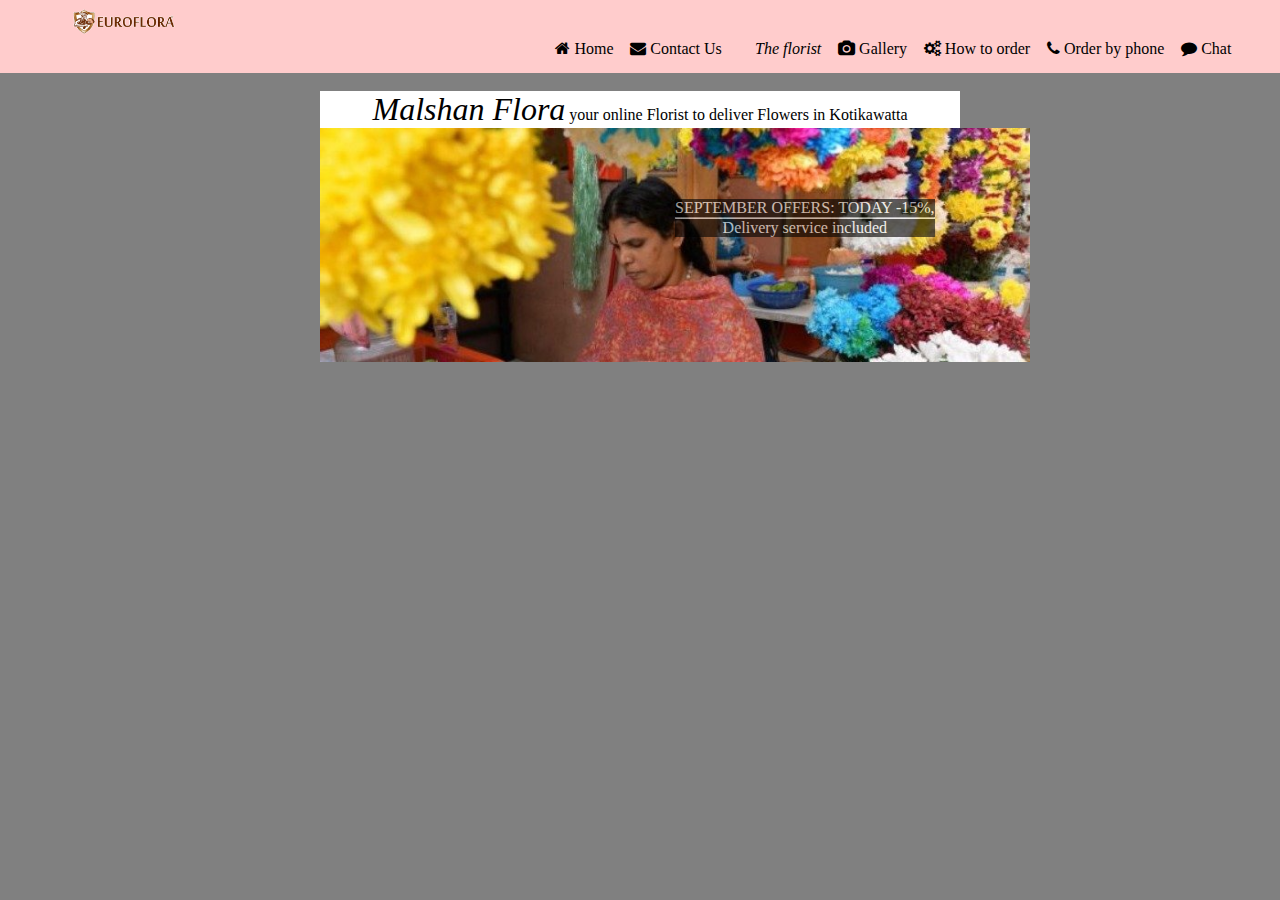
==== index.html @ dc5fb819 "file modified" ====
<html>
<head>
    <title>Home</title>
 <link rel="stylesheet" href="styles.css">
 <link rel="stylesheet" href="https://cdnjs.cloudflare.com/ajax/libs/font-awesome/4.7.0/css/font-awesome.min.css">
<div class="navbar">

<div class="logo">
    <img src="images/logo-small.png" alt="" width="10%">
</div>

<div class="righticons">
    <div>
        <a href="index.html">
        <i class="fa fa-home">  Home</i>
    </a>
    </div>
    <div>
        <a href="contact.html">
        <i class="fa fa-envelope"> Contact Us</i>
    </a>
    </div>
    <div>
        <a href="theflorist.html">
        <i class="f fa-smile-o"> The florist</i>
    </a>
    </div>
    <div>
        <a href="gallery.html">
        <i class="fa fa-camera"> Gallery</i>
    </a>
     </div>
    <div>
        <a href="order.html">
        <i class="fa fa-cogs"> How to order</i>
    </a>
    </div>
    <div>
        <a href="orderbyphone.html">
      <i class="fa fa-phone"> Order by phone</i>
    </a>
    </div>
    <div>
        <a href="chat.html">
        <i class="fa fa-comment">  Chat</i></a>
        
    </div>
</div>
</div>
</head>

<!-- //////////////Design Body of Home/Index ///////////// -->

<body>
    <br><br>
<!-- //////centeredbody///// -->
<div class="centeredbody">
    <p><em style="font-size: 2.5vw;">Malshan Flora</em> your online Florist to deliver Flowers in Kotikawatta</p>

    <div class="imagehead">

    <div class="img1">
    <img class="img11" src="images/euroflora-florist-flower-bouquet.jpg" alt="" width="710vw">
    <div class="img1text">  SEPTEMBER OFFERS: TODAY -15%, <hr> Delivery service included </div>
</div>
    
    
    
    <!--
    <img class="img2" src="images/Cheyanne.jpg" alt="">
    <div class="img2text">
   Bright gerberas or daisies,<br> alstroemeries and mixed flowers <br> from 78.80 $ 
    </div> -->
    </div>




















</div>
</body>






</html>
---- styles.css ----
*{
    margin:0;
    padding: 0;
}
.navbar{
    display: inline-block;
    background-color: #ffcccc;
    padding: 0.7vw;
    width: 100%;
}
.logo{
    display: inline-block;
    width: 50vw;
}
.navbar img{
    margin-left:10%;
    display: inline-block;
    width: 8vw;

}
.righticons{
    float: right;
    margin-right: 4%;
}
.righticons div{
    padding: 0.5vw;
}
.righticons div a {
    text-decoration: none;
    color: black;
}
.navbar div{
    display: inline-block;
}

body{
    background-color: grey;
}

.centeredbody{
margin-left: 25%;
margin-right: 25%;
background-color: white;
position: relative;
text-align: center;
}

.imagehead{
    display: inline-block;
}
.img1{
   display: inline-block;
   position: relative;
   text-align: center;
}
.img1text{
        position: absolute;
        top: 30%;
        left: 50%;
        background-color: black;
        opacity: 60% ;
        color:white;
}
/* .img2text{
    position: absolute;
    top: 12vw;
    right: 2vw;
} */
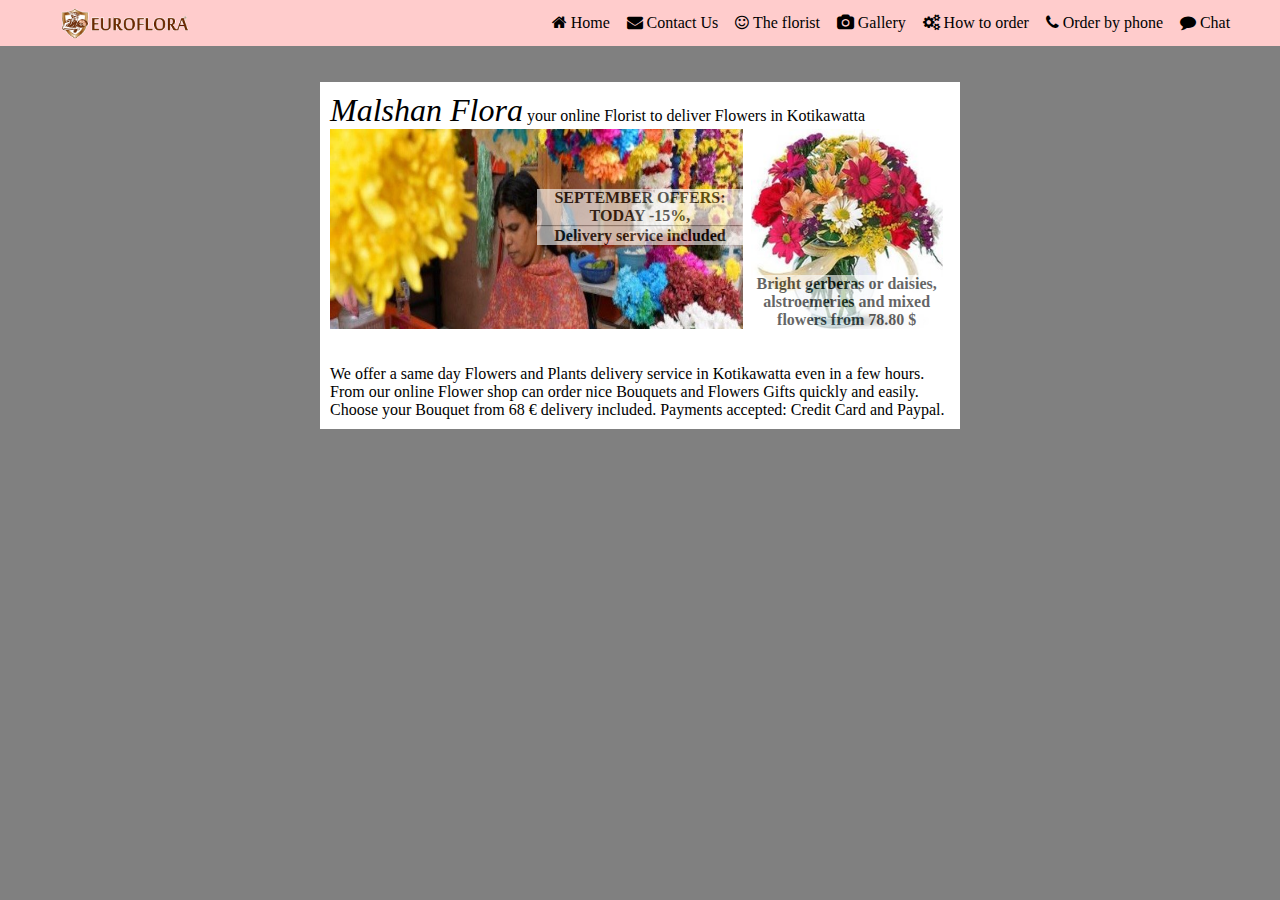
==== commit 3453edc7: "newly creted using flex" ====
--- a/index.html
+++ b/index.html
@@ -22,7 +22,7 @@
     </div>
     <div>
         <a href="theflorist.html">
-        <i class="f fa-smile-o"> The florist</i>
+        <i class="fa fa-smile-o"> The florist</i>
     </a>
     </div>
     <div>
@@ -60,18 +60,30 @@
     <div class="imagehead">
 
     <div class="img1">
-    <img class="img11" src="images/euroflora-florist-flower-bouquet.jpg" alt="" width="710vw">
+    <img class="img11" src="images/euroflora-florist-flower-bouquet.jpg" alt="" width="100%" height="200px">
     <div class="img1text">  SEPTEMBER OFFERS: TODAY -15%, <hr> Delivery service included </div>
-</div>
-    
-    
-    
-    <!--
-    <img class="img2" src="images/Cheyanne.jpg" alt="">
-    <div class="img2text">
-   Bright gerberas or daisies,<br> alstroemeries and mixed flowers <br> from 78.80 $ 
-    </div> -->
     </div>
+
+    <div class="img2">
+    <img class="img22" src="images/Cheyanne.jpg" alt="" height="200px"> 
+    <div class="img2text"> Bright gerberas or daisies,  alstroemeries and mixed flowers from 78.80 $ 
+    </div>
+    </div> 
+    </div>
+
+    <div class="intro">
+        <br><br>
+        <p> We offer a same day Flowers and Plants delivery service in Kotikawatta even in a few hours.
+            From our online Flower shop can order nice Bouquets and Flowers Gifts quickly and easily.
+            Choose your Bouquet from 68 € delivery included. Payments accepted: Credit Card and Paypal.
+        </p>
+
+    </div>
+
+    <div class="wrapper">
+        
+    </div>
+
 
 
 
--- a/styles.css
+++ b/styles.css
@@ -3,19 +3,20 @@
     padding: 0;
 }
 .navbar{
-    display: inline-block;
+    display: flex;
     background-color: #ffcccc;
-    padding: 0.7vw;
+    padding: 0.6vw;
     width: 100%;
+    margin: auto; 
 }
 .logo{
-    display: inline-block;
+    flex: 1;
     width: 50vw;
 }
 .navbar img{
     margin-left:10%;
-    display: inline-block;
-    width: 8vw;
+    flex: 2;
+    width: 10vw;
 
 }
 .righticons{
@@ -42,27 +43,45 @@
 margin-right: 25%;
 background-color: white;
 position: relative;
-text-align: center;
+padding: 10px;
 }
 
 .imagehead{
-    display: inline-block;
+    display: flex;
+    align-items: center;
+    box-shadow: #ffcccc;
 }
 .img1{
-   display: inline-block;
+   flex: 2;
+   order: 1;
    position: relative;
    text-align: center;
+   width: 75%;
+
 }
 .img1text{
         position: absolute;
         top: 30%;
         left: 50%;
-        background-color: black;
+        font-weight: bolder;
+        background-color: white;
         opacity: 60% ;
-        color:white;
+        color:black;
 }
-/* .img2text{
-    position: absolute;
-    top: 12vw;
-    right: 2vw;
-} */+.img2{
+    
+    flex: 1;
+    order: 2;
+    position: relative;
+    text-align: center;
+    width: 25%;
+ }
+
+ .img2text{
+         position: absolute;
+         top: 73%;
+         font-weight: bolder;
+         background-color: white;
+         opacity: 60% ;
+         color:black;
+ }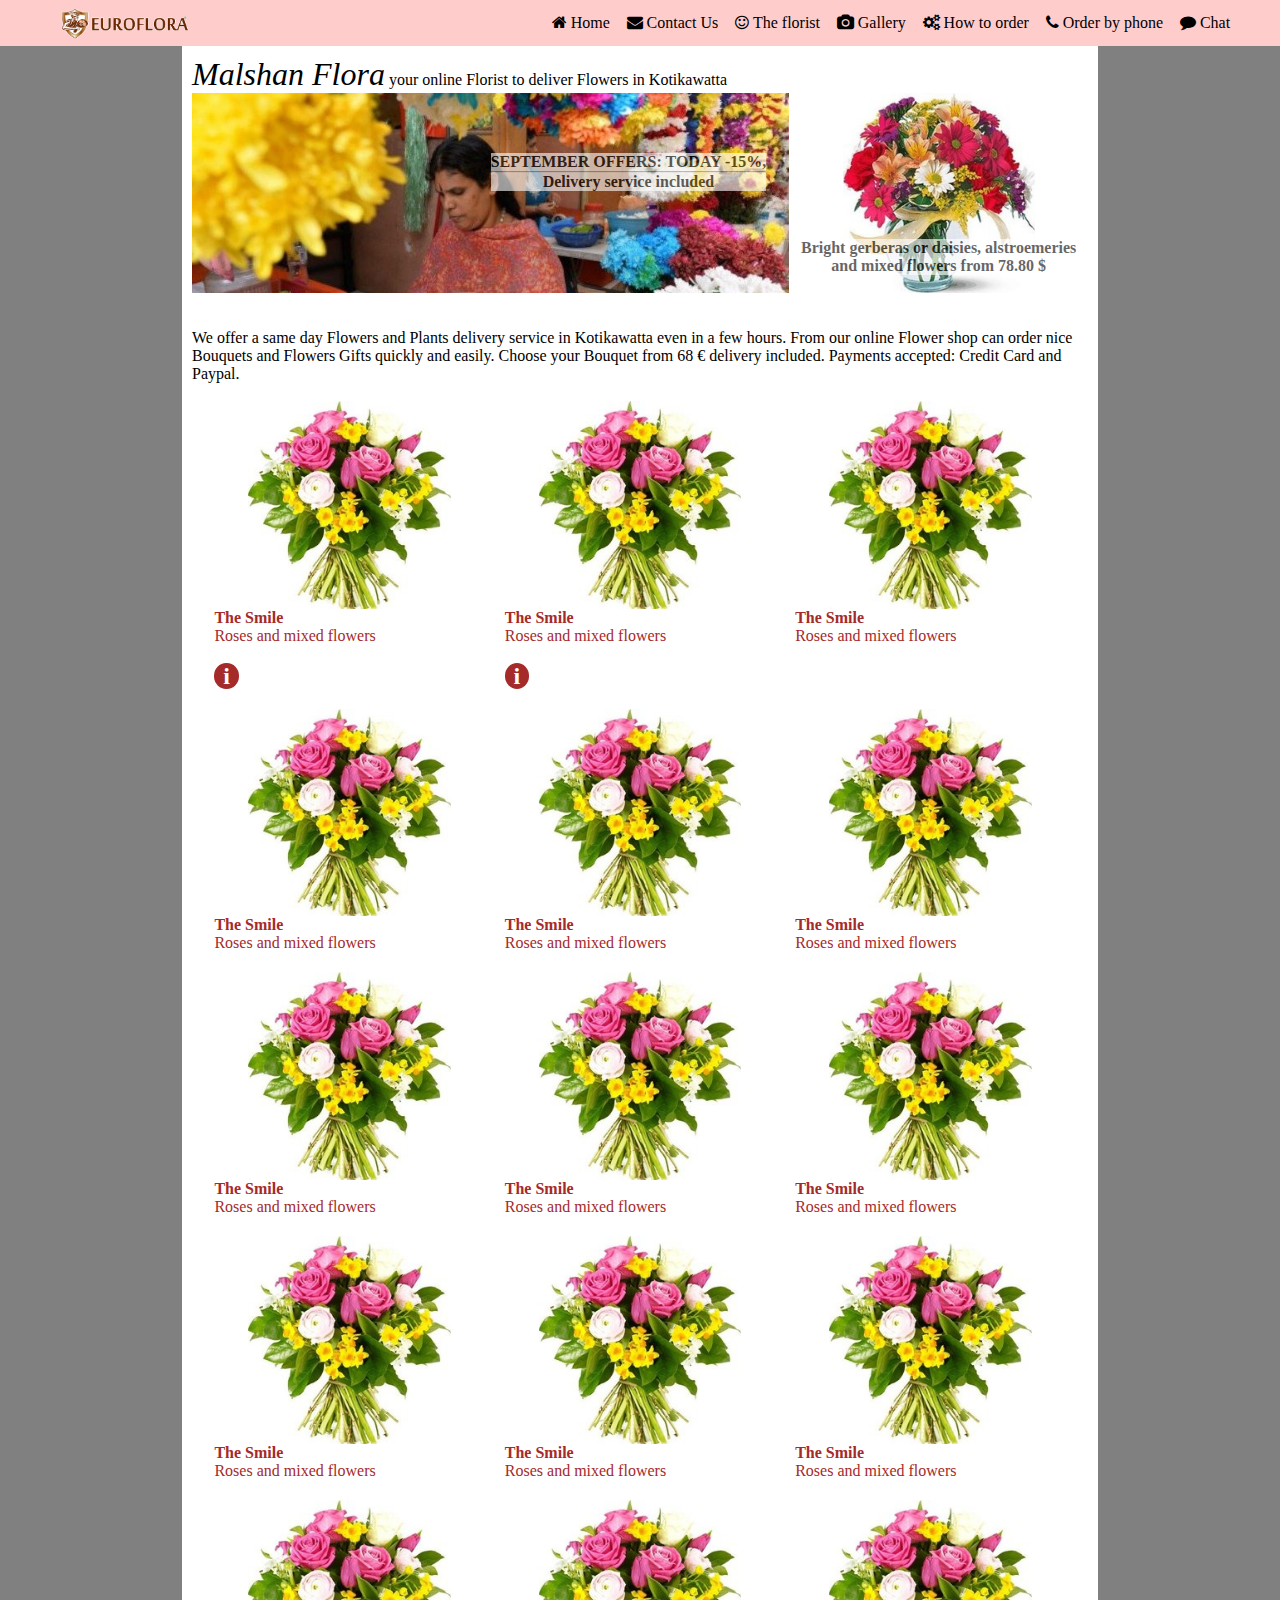
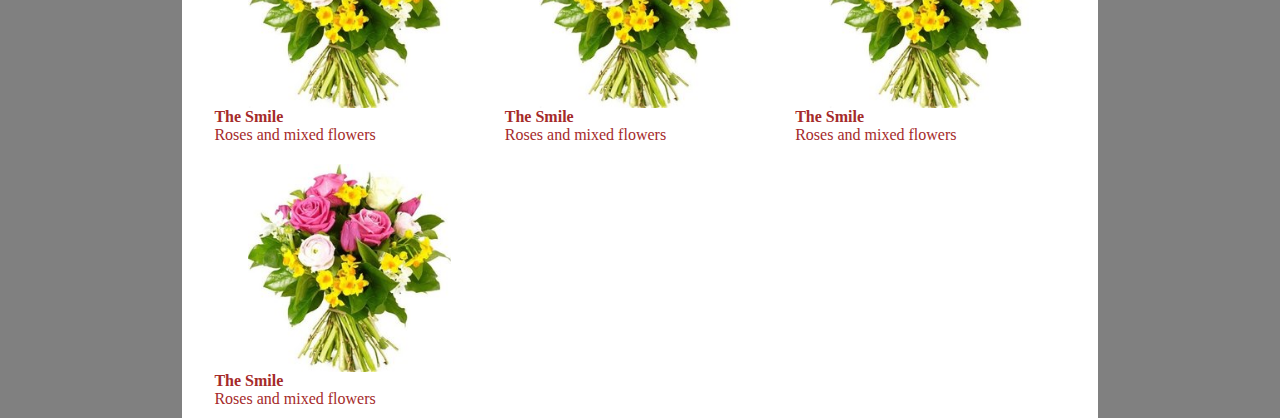
==== commit 815e129d: "added flowers using grid and flex techniques." ====
--- a/index.html
+++ b/index.html
@@ -52,9 +52,10 @@
 <!-- //////////////Design Body of Home/Index ///////////// -->
 
 <body>
-    <br><br>
 <!-- //////centeredbody///// -->
+
 <div class="centeredbody">
+
     <p><em style="font-size: 2.5vw;">Malshan Flora</em> your online Florist to deliver Flowers in Kotikawatta</p>
 
     <div class="imagehead">
@@ -76,12 +77,180 @@
         <p> We offer a same day Flowers and Plants delivery service in Kotikawatta even in a few hours.
             From our online Flower shop can order nice Bouquets and Flowers Gifts quickly and easily.
             Choose your Bouquet from 68 € delivery included. Payments accepted: Credit Card and Paypal.
+            <br><br>
         </p>
 
     </div>
 
-    <div class="wrapper">
+    <div class="items">
+
+        <div class="itemimgs">
+        <div class="imgr">
+            <img src="images/the smile.jpg" alt="">
+        </div>
+        <div class="text">
+            <h4> The Smile</h4>
+            <p>Roses and mixed flowers</p>
+            <br>
+            <h2>i</h2>
+        </div>
+        </div>
         
+        <div class="itemimgs">
+            <div class="imgr">
+                <img src="images/the smile.jpg" alt="">
+            </div>
+            <div class="text">
+                <h4> The Smile</h4>
+                <p>Roses and mixed flowers</p>
+                <br>
+                <h2>i</h2>
+            </div>
+            </div>
+            
+        <div class="itemimgs">
+            <div class="imgr">
+                <img src="images/the smile.jpg" alt="">
+            </div>
+            <div class="text">
+                <h4> The Smile</h4>
+                <p>Roses and mixed flowers</p>
+            </div>
+            </div>
+            
+        <div class="itemimgs">
+            <div class="imgr">
+                <img src="images/the smile.jpg" alt="">
+            </div>
+            <div class="text">
+                <h4> The Smile</h4>
+                <p>Roses and mixed flowers</p>
+            </div>
+            </div>
+            
+        <div class="itemimgs">
+            <div class="imgr">
+                <img src="images/the smile.jpg" alt="">
+            </div>
+            <div class="text">
+                <h4> The Smile</h4>
+                <p>Roses and mixed flowers</p>
+            </div>
+            </div>
+            
+        <div class="itemimgs">
+            <div class="imgr">
+                <img src="images/the smile.jpg" alt="">
+            </div>
+            <div class="text">
+                <h4> The Smile</h4>
+                <p>Roses and mixed flowers</p>
+            </div>
+            </div>
+            
+        <div class="itemimgs">
+            <div class="imgr">
+                <img src="images/the smile.jpg" alt="">
+            </div>
+            <div class="text">
+                <h4> The Smile</h4>
+                <p>Roses and mixed flowers</p>
+            </div>
+            </div>
+            
+        <div class="itemimgs">
+            <div class="imgr">
+                <img src="images/the smile.jpg" alt="">
+            </div>
+            <div class="text">
+                <h4> The Smile</h4>
+                <p>Roses and mixed flowers</p>
+            </div>
+            </div>
+            
+        <div class="itemimgs">
+            <div class="imgr">
+                <img src="images/the smile.jpg" alt="">
+            </div>
+            <div class="text">
+                <h4> The Smile</h4>
+                <p>Roses and mixed flowers</p>
+            </div>
+            </div>
+            
+        <div class="itemimgs">
+            <div class="imgr">
+                <img src="images/the smile.jpg" alt="">
+            </div>
+            <div class="text">
+                <h4> The Smile</h4>
+                <p>Roses and mixed flowers</p>
+            </div>
+            </div>
+            
+        <div class="itemimgs">
+            <div class="imgr">
+                <img src="images/the smile.jpg" alt="">
+            </div>
+            <div class="text">
+                <h4> The Smile</h4>
+                <p>Roses and mixed flowers</p>
+            </div>
+            </div>
+            
+        <div class="itemimgs">
+            <div class="imgr">
+                <img src="images/the smile.jpg" alt="">
+            </div>
+            <div class="text">
+                <h4> The Smile</h4>
+                <p>Roses and mixed flowers</p>
+            </div>
+            </div>
+            
+        <div class="itemimgs">
+            <div class="imgr">
+                <img src="images/the smile.jpg" alt="">
+            </div>
+            <div class="text">
+                <h4> The Smile</h4>
+                <p>Roses and mixed flowers</p>
+            </div>
+            </div>
+            
+        <div class="itemimgs">
+            <div class="imgr">
+                <img src="images/the smile.jpg" alt="">
+            </div>
+            <div class="text">
+                <h4> The Smile</h4>
+                <p>Roses and mixed flowers</p>
+            </div>
+            </div>
+            
+        <div class="itemimgs">
+            <div class="imgr">
+                <img src="images/the smile.jpg" alt="">
+            </div>
+            <div class="text">
+                <h4> The Smile</h4>
+                <p>Roses and mixed flowers</p>
+            </div>
+            </div>
+            
+        <div class="itemimgs">
+            <div class="imgr">
+                <img src="images/the smile.jpg" alt="">
+            </div>
+            <div class="text">
+                <h4> The Smile</h4>
+                <p>Roses and mixed flowers</p>
+            </div>
+            </div>
+
+       
+     
+        
     </div>
 
 
--- a/styles.css
+++ b/styles.css
@@ -39,8 +39,8 @@
 }
 
 .centeredbody{
-margin-left: 25%;
-margin-right: 25%;
+width: 70%;
+margin: 0 auto;
 background-color: white;
 position: relative;
 padding: 10px;
@@ -84,4 +84,43 @@
          background-color: white;
          opacity: 60% ;
          color:black;
+ }
+
+ .items{
+     display: grid;
+     grid-gap:20px;
+     grid-template-columns: repeat(auto-fill,minmax(200px,1fr));
+     width: 95%;
+     justify-content: center;
+     margin: 0 auto;
+    
+ }
+
+ .imgr{
+     display: flex;
+     flex-direction: column;
+     justify-content: center; 
+     align-items: center;  
+     
+ }
+
+ .itemimgs img {
+     width: 75%;
+
+ }
+
+ .text{
+     display: flex;
+     flex-direction: column;
+     color: brown;
+ }
+
+ .text h2{
+     
+     background-color: brown;
+     border-radius: 50%;
+     color: white;
+     width: 1.9vw; 
+     height: 2vw;
+     text-align: center;
  }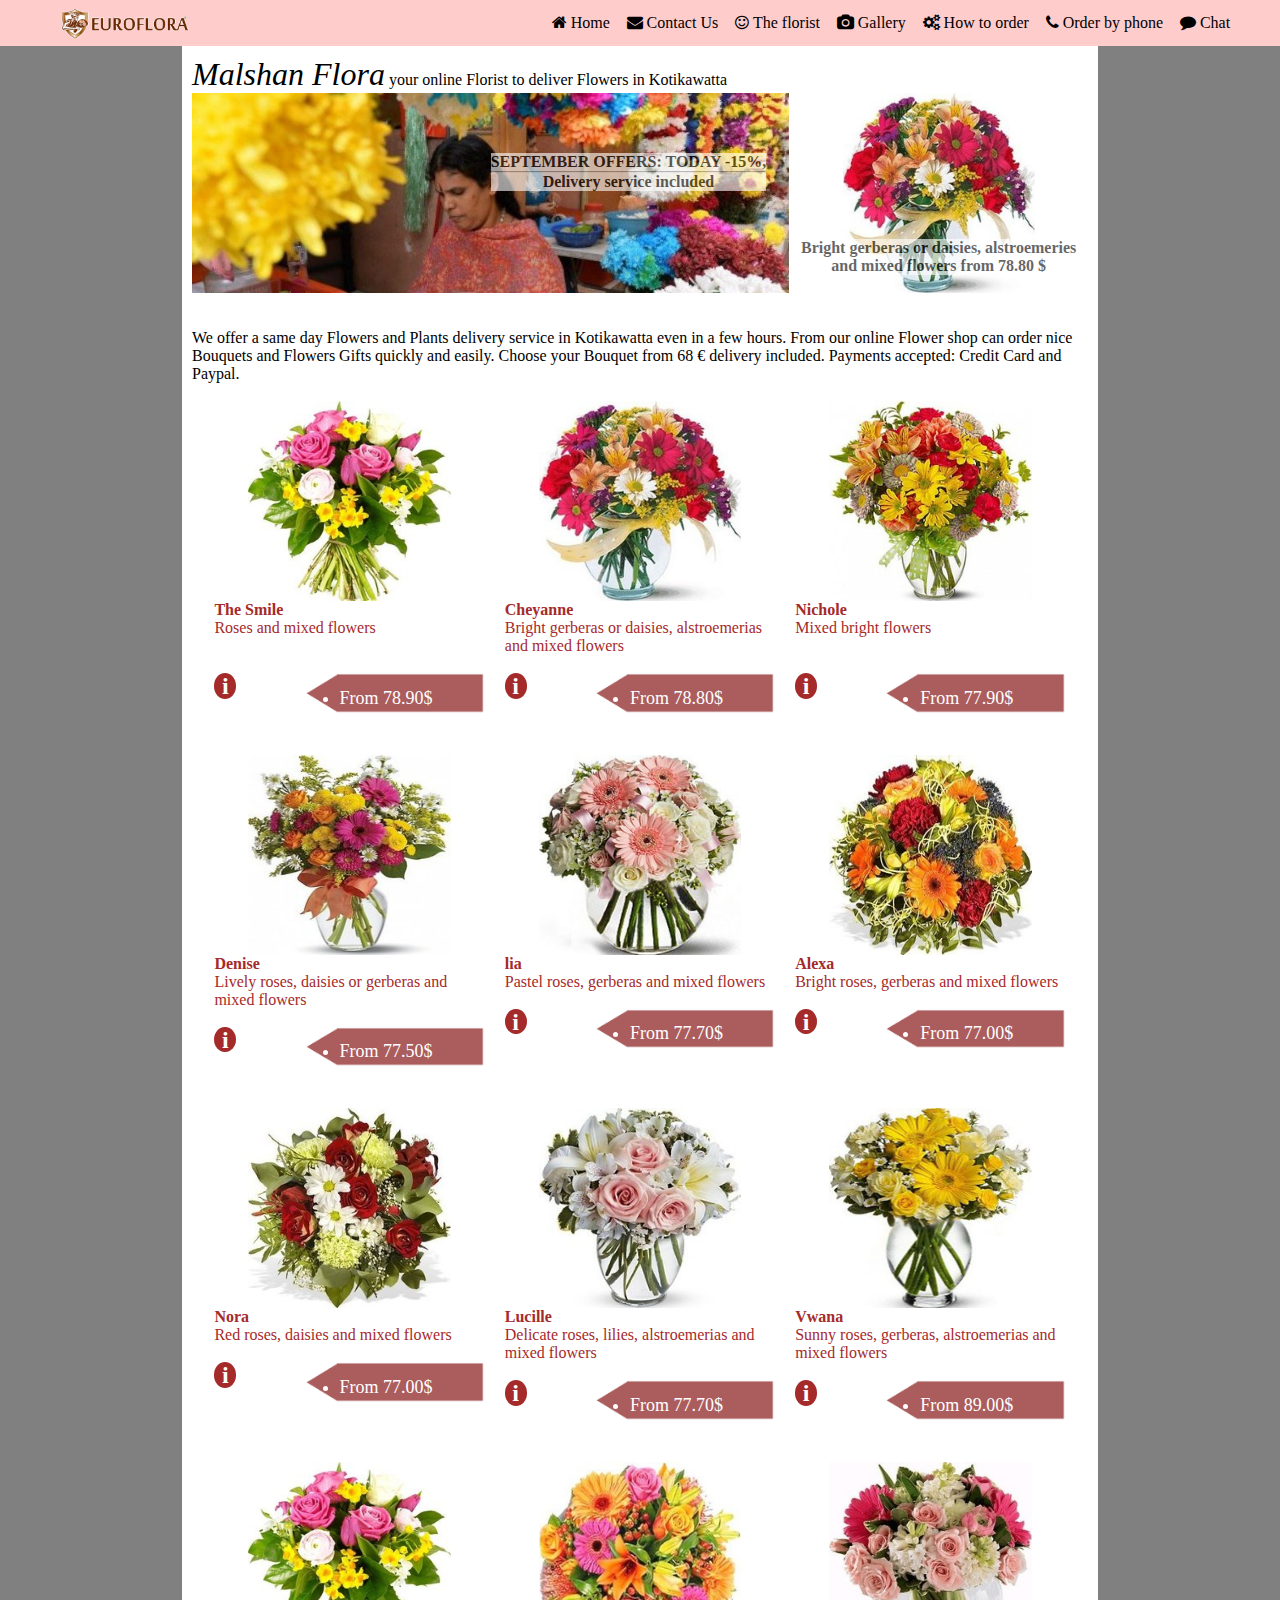
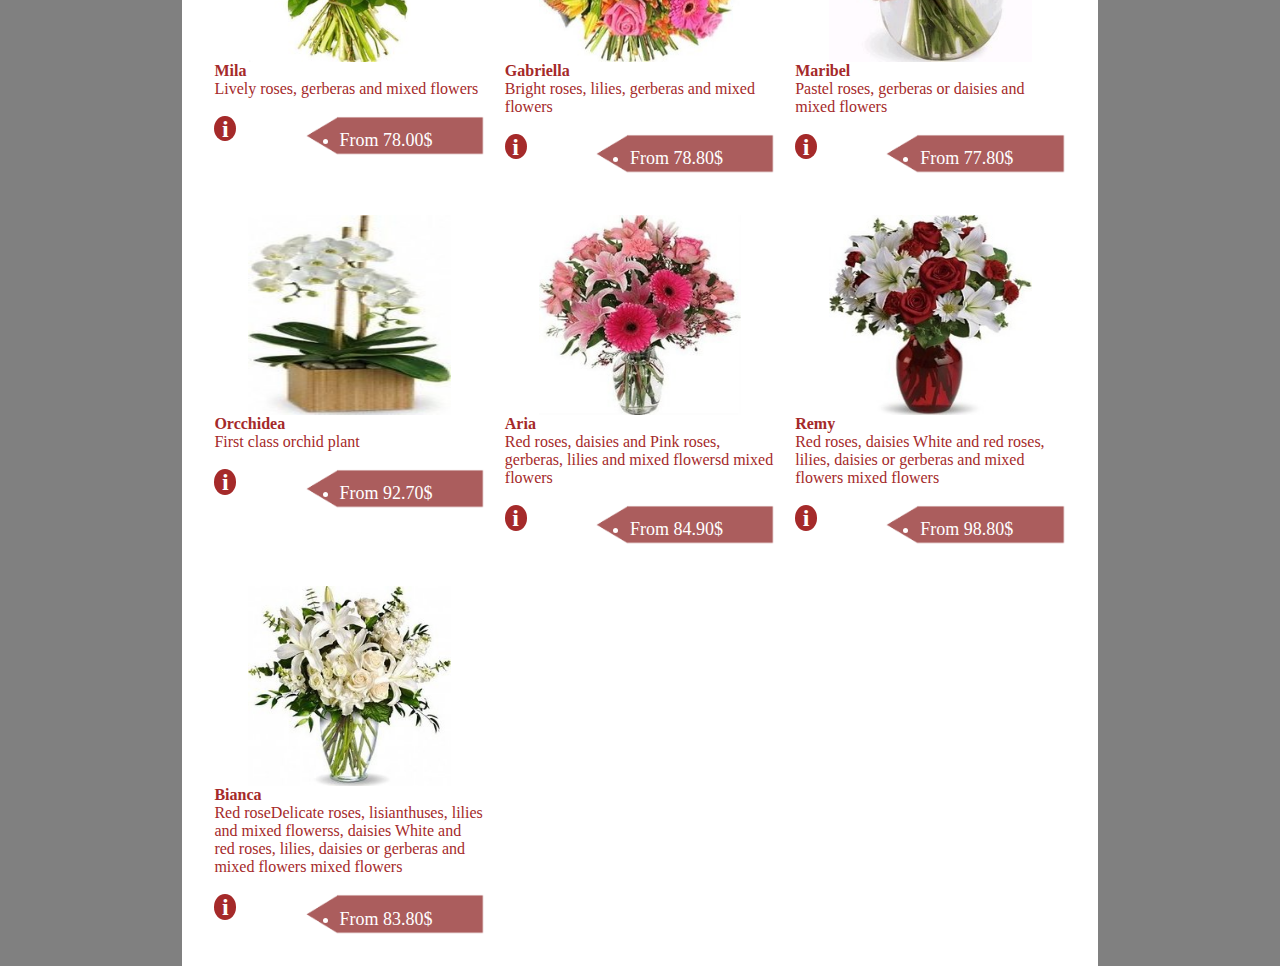
==== commit 9fb2e3f3: "Created index.html with the images and price tags." ====
--- a/index.html
+++ b/index.html
@@ -82,6 +82,8 @@
 
     </div>
 
+    <!-- //////////////Adding Image sell list//////////////// -->
+
     <div class="items">
 
         <div class="itemimgs">
@@ -91,162 +93,431 @@
         <div class="text">
             <h4> The Smile</h4>
             <p>Roses and mixed flowers</p>
-            <br>
-            <h2>i</h2>
-        </div>
-        </div>
-        
+            <br> <br>
+        <div class="imgbottom">
+            <h2>i</h2>
+        <div class="img">
+            <img src="images/arrow.png" alt="">
+            <div class="txtonarrow">
+            <ul>
+            <li>From 78.90$</li>
+            </ul>
+            </div>
+        </div>
+        </div>
+        </div>
+        </div>
+
         <div class="itemimgs">
             <div class="imgr">
-                <img src="images/the smile.jpg" alt="">
+                <img src="images/Cheyanne.jpg" alt="">
             </div>
             <div class="text">
-                <h4> The Smile</h4>
-                <p>Roses and mixed flowers</p>
+                <h4> Cheyanne</h4>
+                <p>Bright gerberas or daisies, alstroemerias and mixed flowers</p>
                 <br>
+            <div class="imgbottom">
                 <h2>i</h2>
-            </div>
-            </div>
-            
+            <div class="img">
+                <img src="images/arrow.png" alt="">
+                <div class="txtonarrow">
+                <ul>
+                <li>From 78.80$</li>
+                </ul>
+                </div>
+            </div>
+            </div>
+            </div>
+            </div>
+
+               <div class="itemimgs">
+        <div class="imgr">
+            <img src="images/Nicloe.jpg" alt="">
+        </div>
+        <div class="text">
+            <h4>Nichole</h4>
+            <p>Mixed bright flowers</p>
+            <br> <br>
+        <div class="imgbottom">
+            <h2>i</h2>
+        <div class="img">
+            <img src="images/arrow.png" alt="">
+            <div class="txtonarrow">
+            <ul>
+            <li>From 77.90$</li>
+            </ul>
+            </div>
+        </div>
+        </div>
+        </div>
+        </div>
+
+           <div class="itemimgs">
+        <div class="imgr">
+            <img src="images/Denise.jpg" alt="">
+        </div>
+        <div class="text">
+            <h4> Denise</h4>
+            <p> Lively roses, daisies or gerberas and mixed flowers
+            </p>
+            <br>
+        <div class="imgbottom">
+            <h2>i</h2>
+        <div class="img">
+            <img src="images/arrow.png" alt="">
+            <div class="txtonarrow">
+            <ul>
+            <li>From 77.50$</li>
+            </ul>
+            </div>
+        </div>
+        </div>
+        </div>
+        </div>
+
+
         <div class="itemimgs">
             <div class="imgr">
-                <img src="images/the smile.jpg" alt="">
+                <img src="images/Lia.jpg" alt="">
             </div>
             <div class="text">
-                <h4> The Smile</h4>
-                <p>Roses and mixed flowers</p>
-            </div>
-            </div>
-            
+                <h4>
+                    lia
+                </h4>
+                <p>
+                    Pastel roses, gerberas and mixed flowers
+                </p>
+                <br>
+            <div class="imgbottom">
+                <h2>i</h2>
+            <div class="img">
+                <img src="images/arrow.png" alt="">
+                <div class="txtonarrow">
+                <ul>
+                <li>
+                    From 77.70$
+                </li>
+                </ul>
+                </div>
+            </div>
+            </div>
+            </div>
+            </div>
+
+            <div class="itemimgs">
+                <div class="imgr">
+                    <img src="images/alexa.jpg" alt="">
+                </div>
+                <div class="text">
+                    <h4>
+                        Alexa
+                    </h4>
+                    <p>
+                        Bright roses, gerberas and mixed flowers                    </p>
+                    <br>
+                <div class="imgbottom">
+                    <h2>i</h2>
+                <div class="img">
+                    <img src="images/arrow.png" alt="">
+                    <div class="txtonarrow">
+                    <ul>
+                    <li>
+                        From 77.00$
+                    </li>
+                    </ul>
+                    </div>
+                </div>
+                </div>
+                </div>
+                </div>
+                
+                 <div class="itemimgs">
+        <div class="imgr">
+            <img src="images/nora.jpg" alt="">
+        </div>
+        <div class="text">
+            <h4>
+                Nora
+            </h4>
+            <p>
+                Red roses, daisies and mixed flowers            </p>
+            <br>
+        <div class="imgbottom">
+            <h2>i</h2>
+        <div class="img">
+            <img src="images/arrow.png" alt="">
+            <div class="txtonarrow">
+            <ul>
+            <li>
+                From 77.00$
+            </li>
+            </ul>
+            </div>
+        </div>
+        </div>
+        </div>
+        </div>
+
         <div class="itemimgs">
             <div class="imgr">
-                <img src="images/the smile.jpg" alt="">
+                <img src="images/Lucille.jpg" alt="">
             </div>
             <div class="text">
-                <h4> The Smile</h4>
-                <p>Roses and mixed flowers</p>
-            </div>
-            </div>
+                <h4>
+                    Lucille
+                </h4>
+                <p>
+                    Delicate roses, lilies, alstroemerias and mixed flowers
+                </p>
+                    <br>
+            <div class="imgbottom">
+                <h2>i</h2>
+            <div class="img">
+                <img src="images/arrow.png" alt="">
+                <div class="txtonarrow">
+                <ul>
+                <li>
+                    From 77.70$
+                </li>
+                </ul>
+                </div>
+            </div>
+            </div>
+            </div>
+            </div>
+
+                   <div class="itemimgs">
+        <div class="imgr">
+            <img src="images/vwana.jpg" alt="">
+        </div>
+        <div class="text">
+            <h4>
+                Vwana
+            </h4>
+            <p>
+                Sunny roses, gerberas, alstroemerias and mixed flowers            <br>
+            </p>
+            <br> 
+        <div class="imgbottom">
+            <h2>i</h2>
+        <div class="img">
+            <img src="images/arrow.png" alt="">
+            <div class="txtonarrow">
+            <ul>
+            <li>
+                From 89.00$
+            </li>
+            </ul>
+            </div>
+        </div>
+        </div>
+        </div>
+        </div>
+
+               <div class="itemimgs">
+        <div class="imgr">
+            <img src="images/the smile.jpg" alt="">
+        </div>
+        <div class="text">
+            <h4>
+                Mila
+            </h4>
+            <p>
+                Lively roses, gerberas and mixed flowers           
+             </p>
+                <br>
+        <div class="imgbottom">
+            <h2>i</h2>
+        <div class="img">
+            <img src="images/arrow.png" alt="">
+            <div class="txtonarrow">
+            <ul>
+            <li>
+                From 78.00$
+            </li>
+            </ul>
+            </div>
+        </div>
+        </div>
+        </div>
+        </div>
+
+               <div class="itemimgs">
+        <div class="imgr">
+            <img src="images/gabriella.jpg" alt="">
+        </div>
+        <div class="text">
+            <h4>
+                Gabriella
+            </h4>
+            <p>
+                Bright roses, lilies, gerberas and mixed flowers            
+            </p>
+                <br>
+        <div class="imgbottom">
+            <h2>i</h2>
+        <div class="img">
+            <img src="images/arrow.png" alt="">
+            <div class="txtonarrow">
+            <ul>
+            <li>
+                From 78.80$
+            </li>
+            </ul>
+            </div>
+        </div>
+        </div>
+        </div>
+        </div>
+
+               <div class="itemimgs">
+        <div class="imgr">
+            <img src="images/Maribel.jpg" alt="">
+        </div>
+        <div class="text">
+            <h4>
+                Maribel
+            </h4>
+            <p>
+                Pastel roses, gerberas or daisies and mixed flowers  
+            </p>
+                      <br>
+        <div class="imgbottom">
+            <h2>i</h2>
+        <div class="img">
+            <img src="images/arrow.png" alt="">
+            <div class="txtonarrow">
+            <ul>
+            <li>
+                From 77.80$
+            </li>
+            </ul>
+            </div>
+        </div>
+        </div>
+        </div>
+        </div>
+
+               <div class="itemimgs">
+        <div class="imgr">
+            <img src="images/orchidea.jpg" alt="">
+        </div>
+        <div class="text">
+            <h4>
+                Orcchidea
+            </h4>
+            <p>
+                First class orchid plant
+            </p>
+            <br>
+        <div class="imgbottom">
+            <h2>i</h2>
+        <div class="img">
+            <img src="images/arrow.png" alt="">
+            <div class="txtonarrow">
+            <ul>
+            <li>
+                From 92.70$
+            </li>
+            </ul>
+            </div>
+        </div>
+        </div>
+        </div>
+        </div>
+
+               <div class="itemimgs">
+        <div class="imgr">
+            <img src="images/aria.jpg" alt="">
+        </div>
+        <div class="text">
+            <h4>
+                Aria
+            </h4>
+            <p>
+                Red roses, daisies and Pink roses, gerberas, lilies and mixed flowersd mixed flowers          
+              </p>
+            <br>
+        <div class="imgbottom">
+            <h2>i</h2>
+        <div class="img">
+            <img src="images/arrow.png" alt="">
+            <div class="txtonarrow">
+            <ul>
+            <li>
+                From 84.90$
+            </li>
+            </ul>
+            </div>
+        </div>
+        </div>
+        </div>
+        </div>
+
+               <div class="itemimgs">
+        <div class="imgr">
+            <img src="images/remy.jpg" alt="">
+        </div>
+        <div class="text">
+            <h4>
+                Remy
+            </h4>
+            <p>
+                Red roses, daisies White and red roses, lilies, daisies or gerberas and mixed flowers mixed flowers    
+                    </p>
+            <br>
+        <div class="imgbottom">
+            <h2>i</h2>
+        <div class="img">
+            <img src="images/arrow.png" alt="">
+            <div class="txtonarrow">
+            <ul>
+            <li>
+                From 98.80$
+            </li>
+            </ul>
+            </div>
+        </div>
+        </div>
+        </div>
+        </div>
+
+        <div class="itemimgs">
+        <div class="imgr">
+            <img src="images/bianca.jpg" alt="">
+        </div>
+        <div class="text">
+            <h4>
+                Bianca
+            </h4>
+            <p>
+                Red roseDelicate roses, lisianthuses, lilies and mixed flowerss, daisies White and red roses, lilies, daisies or gerberas and mixed flowers mixed flowers    
+                    </p>
+            <br>
+        <div class="imgbottom">
+            <h2>i</h2>
+        <div class="img">
+            <img src="images/arrow.png" alt="">
+            <div class="txtonarrow">
+            <ul>
+            <li>
+                From 83.80$
+            </li>
+            </ul>
+            </div>
+        </div>
+        </div>
+        </div>
+        </div>
+
+        
             
-        <div class="itemimgs">
-            <div class="imgr">
-                <img src="images/the smile.jpg" alt="">
-            </div>
-            <div class="text">
-                <h4> The Smile</h4>
-                <p>Roses and mixed flowers</p>
-            </div>
-            </div>
             
-        <div class="itemimgs">
-            <div class="imgr">
-                <img src="images/the smile.jpg" alt="">
-            </div>
-            <div class="text">
-                <h4> The Smile</h4>
-                <p>Roses and mixed flowers</p>
-            </div>
-            </div>
+        
             
-        <div class="itemimgs">
-            <div class="imgr">
-                <img src="images/the smile.jpg" alt="">
-            </div>
-            <div class="text">
-                <h4> The Smile</h4>
-                <p>Roses and mixed flowers</p>
-            </div>
-            </div>
+        
             
-        <div class="itemimgs">
-            <div class="imgr">
-                <img src="images/the smile.jpg" alt="">
-            </div>
-            <div class="text">
-                <h4> The Smile</h4>
-                <p>Roses and mixed flowers</p>
-            </div>
-            </div>
-            
-        <div class="itemimgs">
-            <div class="imgr">
-                <img src="images/the smile.jpg" alt="">
-            </div>
-            <div class="text">
-                <h4> The Smile</h4>
-                <p>Roses and mixed flowers</p>
-            </div>
-            </div>
-            
-        <div class="itemimgs">
-            <div class="imgr">
-                <img src="images/the smile.jpg" alt="">
-            </div>
-            <div class="text">
-                <h4> The Smile</h4>
-                <p>Roses and mixed flowers</p>
-            </div>
-            </div>
-            
-        <div class="itemimgs">
-            <div class="imgr">
-                <img src="images/the smile.jpg" alt="">
-            </div>
-            <div class="text">
-                <h4> The Smile</h4>
-                <p>Roses and mixed flowers</p>
-            </div>
-            </div>
-            
-        <div class="itemimgs">
-            <div class="imgr">
-                <img src="images/the smile.jpg" alt="">
-            </div>
-            <div class="text">
-                <h4> The Smile</h4>
-                <p>Roses and mixed flowers</p>
-            </div>
-            </div>
-            
-        <div class="itemimgs">
-            <div class="imgr">
-                <img src="images/the smile.jpg" alt="">
-            </div>
-            <div class="text">
-                <h4> The Smile</h4>
-                <p>Roses and mixed flowers</p>
-            </div>
-            </div>
-            
-        <div class="itemimgs">
-            <div class="imgr">
-                <img src="images/the smile.jpg" alt="">
-            </div>
-            <div class="text">
-                <h4> The Smile</h4>
-                <p>Roses and mixed flowers</p>
-            </div>
-            </div>
-            
-        <div class="itemimgs">
-            <div class="imgr">
-                <img src="images/the smile.jpg" alt="">
-            </div>
-            <div class="text">
-                <h4> The Smile</h4>
-                <p>Roses and mixed flowers</p>
-            </div>
-            </div>
-            
-        <div class="itemimgs">
-            <div class="imgr">
-                <img src="images/the smile.jpg" alt="">
-            </div>
-            <div class="text">
-                <h4> The Smile</h4>
-                <p>Roses and mixed flowers</p>
-            </div>
-            </div>
+   
 
        
      
--- a/styles.css
+++ b/styles.css
@@ -104,8 +104,13 @@
      
  }
 
- .itemimgs img {
+ .itemimgs{
+     
+ }
+
+ .itemimgs .imgr img {
      width: 75%;
+     height: 200px;
 
  }
 
@@ -115,12 +120,31 @@
      color: brown;
  }
 
- .text h2{
-     
+.imgbottom{
+    display: grid;
+    grid-template-columns: 1fr 2fr;
+    margin: 0 auto;
+    justify-items: left;
+}
+ .imgbottom  h2{
      background-color: brown;
      border-radius: 50%;
      color: white;
-     width: 1.9vw; 
+     width: 1.7vw; 
      height: 2vw;
      text-align: center;
- }+ }
+ .imgbottom  img {
+     width: 100%;
+     position: relative;
+     text-align: center;
+     }
+    
+.imgbottom .img .txtonarrow{
+    position: relative;
+    color: white;
+    font-size: large;
+    top: -26px;
+    left: 35px;
+
+}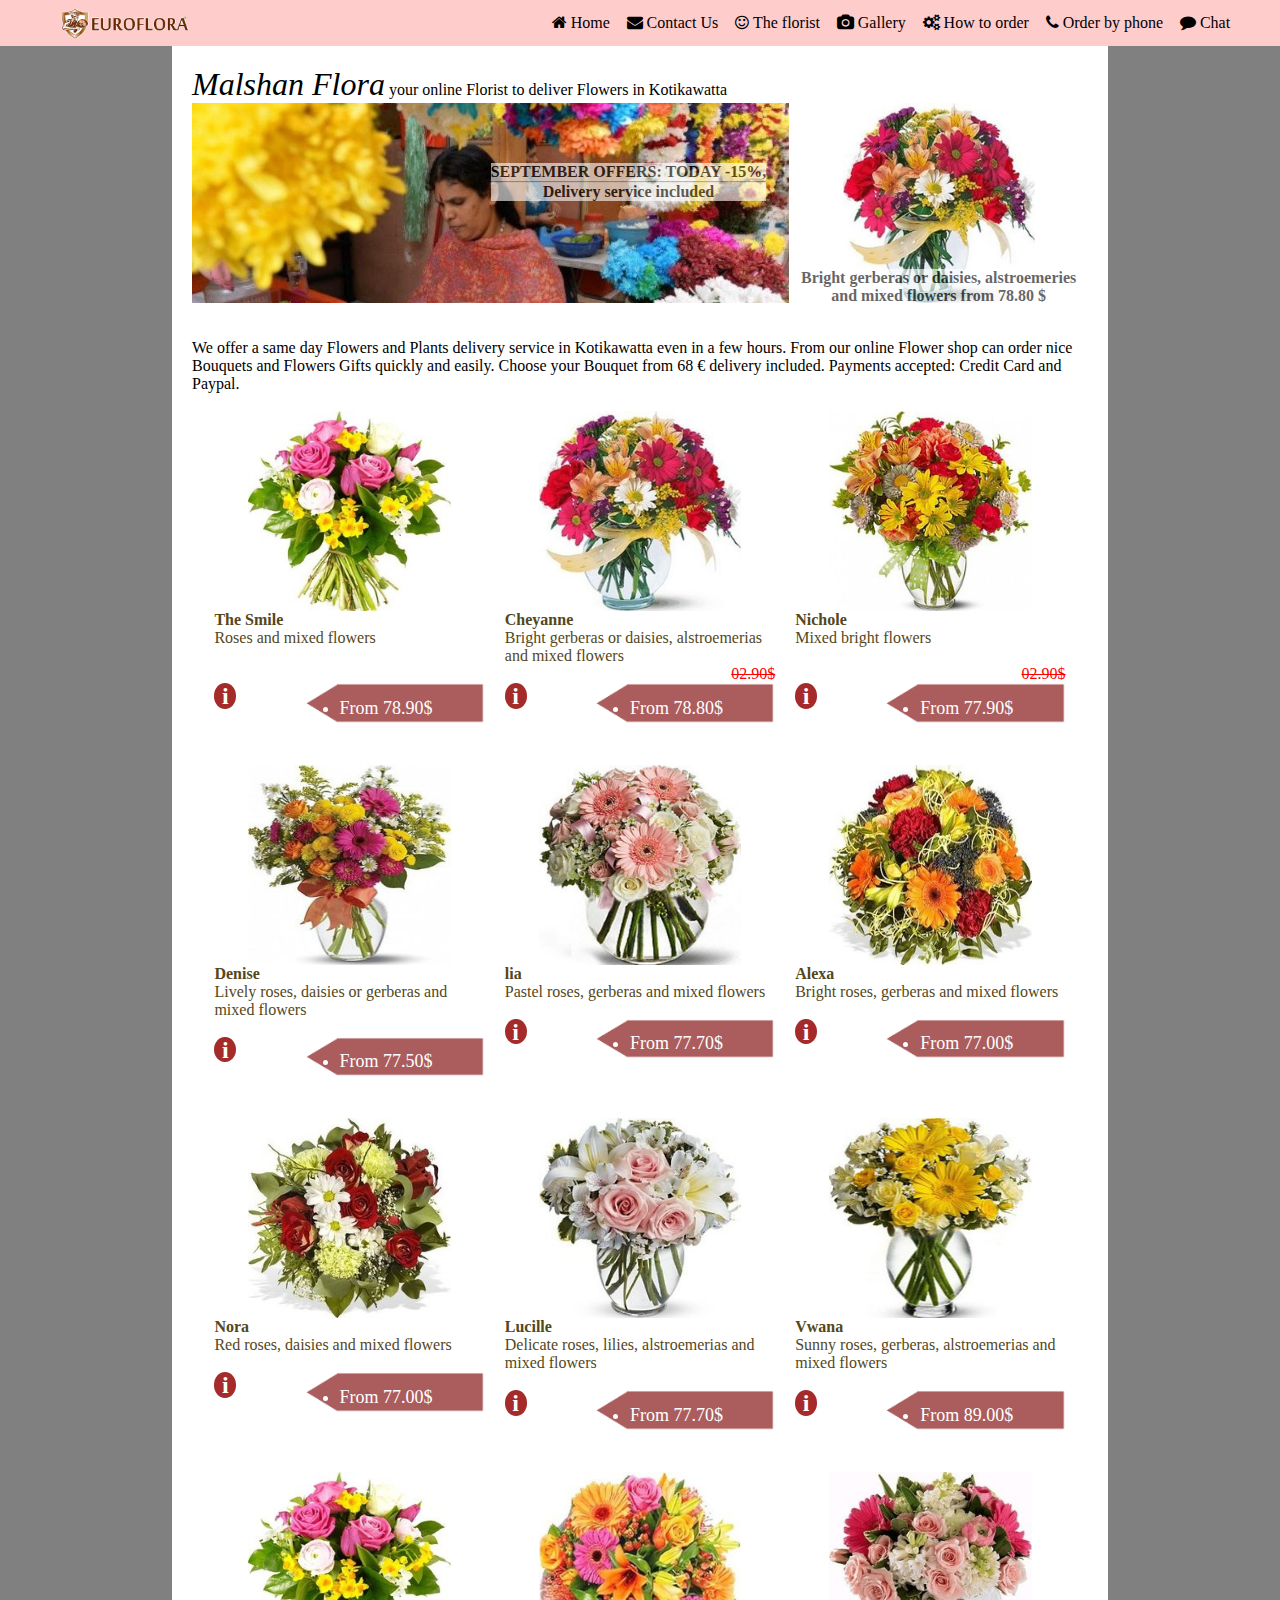
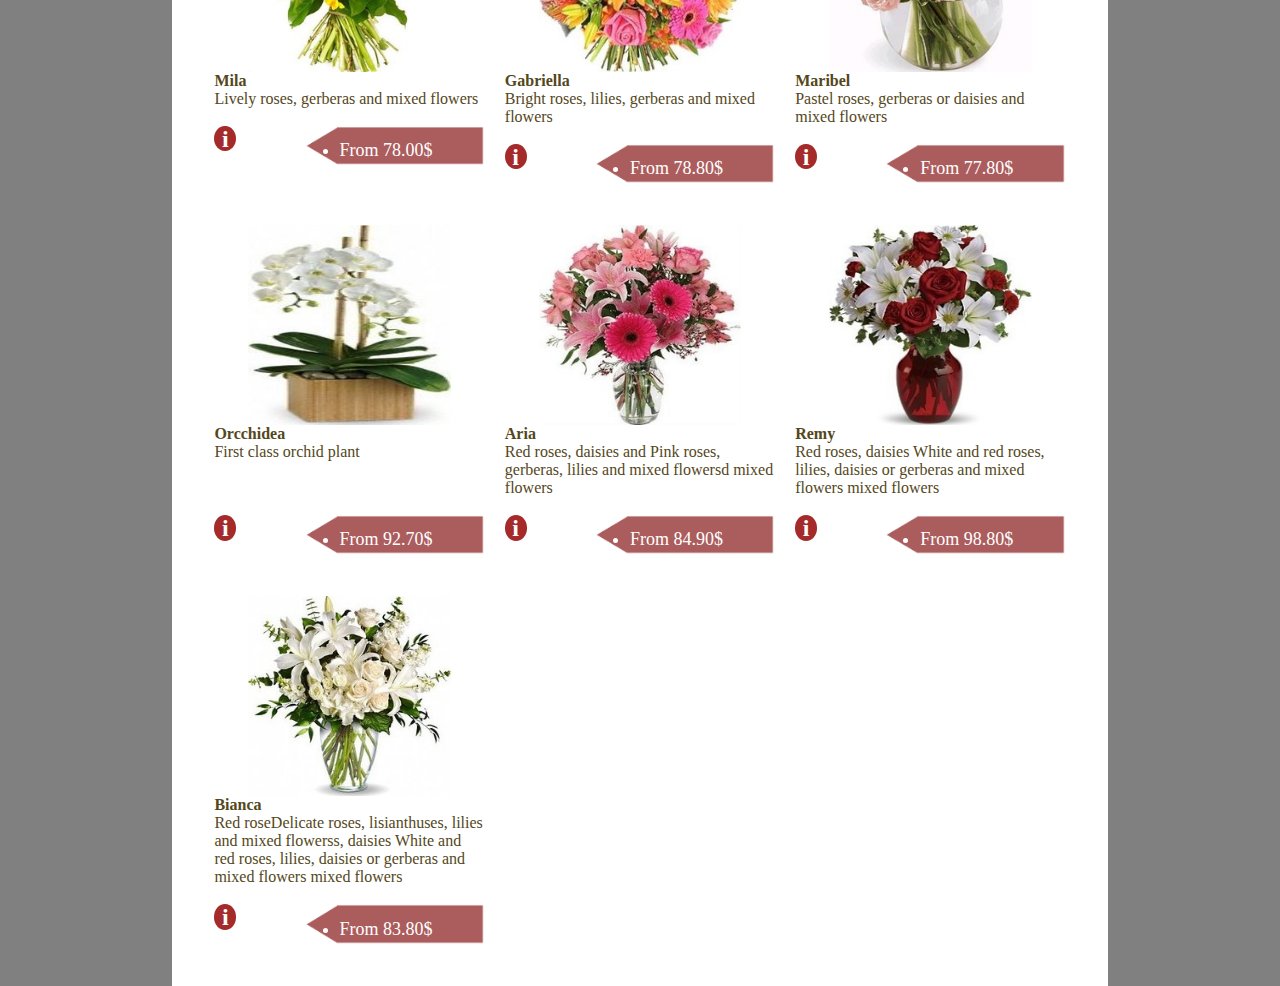
==== commit 37271330: "Assignment completed and finalyzed with all the pages" ====
--- a/index.html
+++ b/index.html
@@ -115,7 +115,7 @@
             <div class="text">
                 <h4> Cheyanne</h4>
                 <p>Bright gerberas or daisies, alstroemerias and mixed flowers</p>
-                <br>
+                <del style="text-align: end; color: red;">02.90$</del>
             <div class="imgbottom">
                 <h2>i</h2>
             <div class="img">
@@ -137,7 +137,8 @@
         <div class="text">
             <h4>Nichole</h4>
             <p>Mixed bright flowers</p>
-            <br> <br>
+            <br>
+            <del style="text-align: end; color: red;">02.90$</del>
         <div class="imgbottom">
             <h2>i</h2>
         <div class="img">
@@ -409,7 +410,7 @@
             <p>
                 First class orchid plant
             </p>
-            <br>
+            <br> <br> <br>
         <div class="imgbottom">
             <h2>i</h2>
         <div class="img">
--- a/styles.css
+++ b/styles.css
@@ -17,7 +17,6 @@
     margin-left:10%;
     flex: 2;
     width: 10vw;
-
 }
 .righticons{
     float: right;
@@ -43,7 +42,7 @@
 margin: 0 auto;
 background-color: white;
 position: relative;
-padding: 10px;
+padding: 20px;
 }
 
 .imagehead{
@@ -60,12 +59,12 @@
 
 }
 .img1text{
-        position: absolute;
-        top: 30%;
-        left: 50%;
-        font-weight: bolder;
-        background-color: white;
-        opacity: 60% ;
+    position: absolute;
+    top: 30%;
+    left: 50%;
+    font-weight: bolder;
+    background-color: white;
+    opacity: 60% ;
         color:black;
 }
 .img2{
@@ -79,7 +78,7 @@
 
  .img2text{
          position: absolute;
-         top: 73%;
+         top: 83%;
          font-weight: bolder;
          background-color: white;
          opacity: 60% ;
@@ -104,10 +103,6 @@
      
  }
 
- .itemimgs{
-     
- }
-
  .itemimgs .imgr img {
      width: 75%;
      height: 200px;
@@ -117,7 +112,7 @@
  .text{
      display: flex;
      flex-direction: column;
-     color: brown;
+     color: rgb(84, 71, 27);
  }
 
 .imgbottom{
@@ -146,5 +141,125 @@
     font-size: large;
     top: -26px;
     left: 35px;
-
-}+}
+
+.smilemain{
+    display: grid;
+    grid-template-columns: 2fr 3fr;
+}
+
+.smilemain .imgpart input[type="radio"]{
+     padding: 20px 12px;
+     border: 2px gray solid;
+}
+
+.smilemain .textpart i{
+    background-color: black;
+    border-radius: 100%;    
+    color: white;
+    width: 1vw; 
+    height: 1vw;
+    text-align: center;
+    padding: 4px;
+}
+
+.smilemain .imgpart li{
+    border: 2px solid; 
+    padding:0.5vw; 
+    width:20vw;
+    column-gap: 2px;
+}
+
+.checkboxes{
+    padding: 2px;
+    width: 220px;
+    height: 5px;
+    display: flex;
+    flex-direction: column;
+}
+
+.checkboxes label{
+    border: 3px solid grey;
+    padding: 0.2vw;
+    border-radius: 0.4vw;
+}
+
+.rightbottom{
+    display: flex;
+}
+
+.right_left{
+    flex: 1;
+    order: 1;
+    margin-right: 5%;
+}
+
+.right_right{
+    flex: 2;
+    order: 2;
+    justify-content:left ;
+}
+
+.contactimg{
+  text-align: center;
+  
+}
+
+.form{
+    text-align: right;
+}
+
+.form input{
+    padding: 0.4vw;
+   
+}
+.form select{
+    width: 32.2vw;
+    padding: 0.4vw;
+}
+.msgbox{
+    display: flex;
+}
+
+.msgbox label{
+    flex: auto;
+    order: 1;
+    margin-right: 0.2vw;
+}
+
+.msgbox textarea{
+    flex: auto;
+    order: 2;
+}
+
+.attachment{
+    display: flex;
+}
+
+.attachment .alable{
+    flex: 2;
+    text-align: right;
+}
+
+.attachment .abutton{
+    flex: 10;
+    width: 25vw;
+    text-align: left;
+    margin-left: 1vw;
+
+}
+.bottomstartbutton{
+    text-align: center;
+}
+.continuebutton{
+ text-align: right;
+ margin-right: 5vw;
+}
+.continuebutton button{
+    background-color: brown;
+    padding: 0.5vw;
+    color: white;
+    border: none;
+    width: 9vw;
+    border-radius: 0.2vw;
+}
